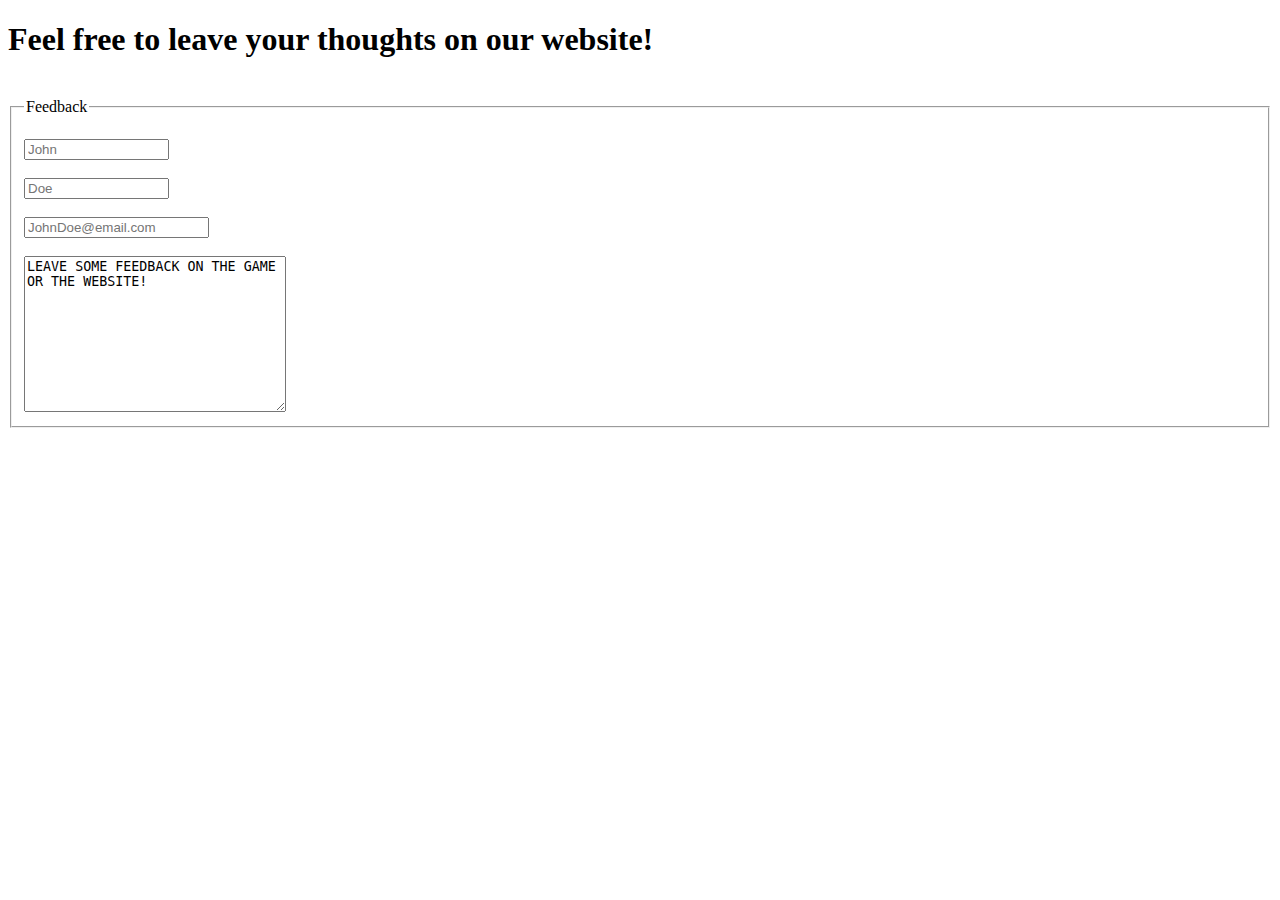
==== form.html @ 784360c2 "Add files via upload" ====
<!DOCTYPE html>
<html lang="en">
<head>
  <meta charset="utf-8">
  <meta name="author" content="Raymond Juarez">
  <link rel = "stylesheet"  type ="text/css" href = "index.css">
  <title>Form</title>
  <style>
  label {color: white;}
  a:link {color: white; }
  a:visited {color: white;}
  a:hover{color: green;}
  </style>
  </head>
<body class="body1">
  <div class="box">

    <header>
      <h1 class="h1">Feel free to leave your thoughts on our website!</h1>
    </header>

    <span>
         <a href="index.html">Home Page | </a>
         <a href="games.html">Other Gaming sites </a>
    </span>

   </div>

<section>
   <form id="form-feedback" name="feedback-form" method="POST" class="ftable2">
     <fieldset>
     <legend class="fcaption" id="feedback">Feedback</legend>
     <label for="fname">First Name:</label><br>
     <input type="text" id="first" name="fname" size="15" placeholder="John" required><br>

     <label for="lname">Last Name:</label><br>
     <input type="text" id="last" name="lname" size="15" placeholder="Doe"required><br>

     <label for="email">Email:</label><br>
     <input type="email" name="email" id="email" placeholder="JohnDoe@email.com" required><br>

     <label for="comment"></label><br>
     <textarea name="comments" rows="10" cols="30">LEAVE SOME FEEDBACK ON THE GAME OR THE WEBSITE!</textarea><br>
   </fieldset>
   </form>
 </section>
</body>
</html>
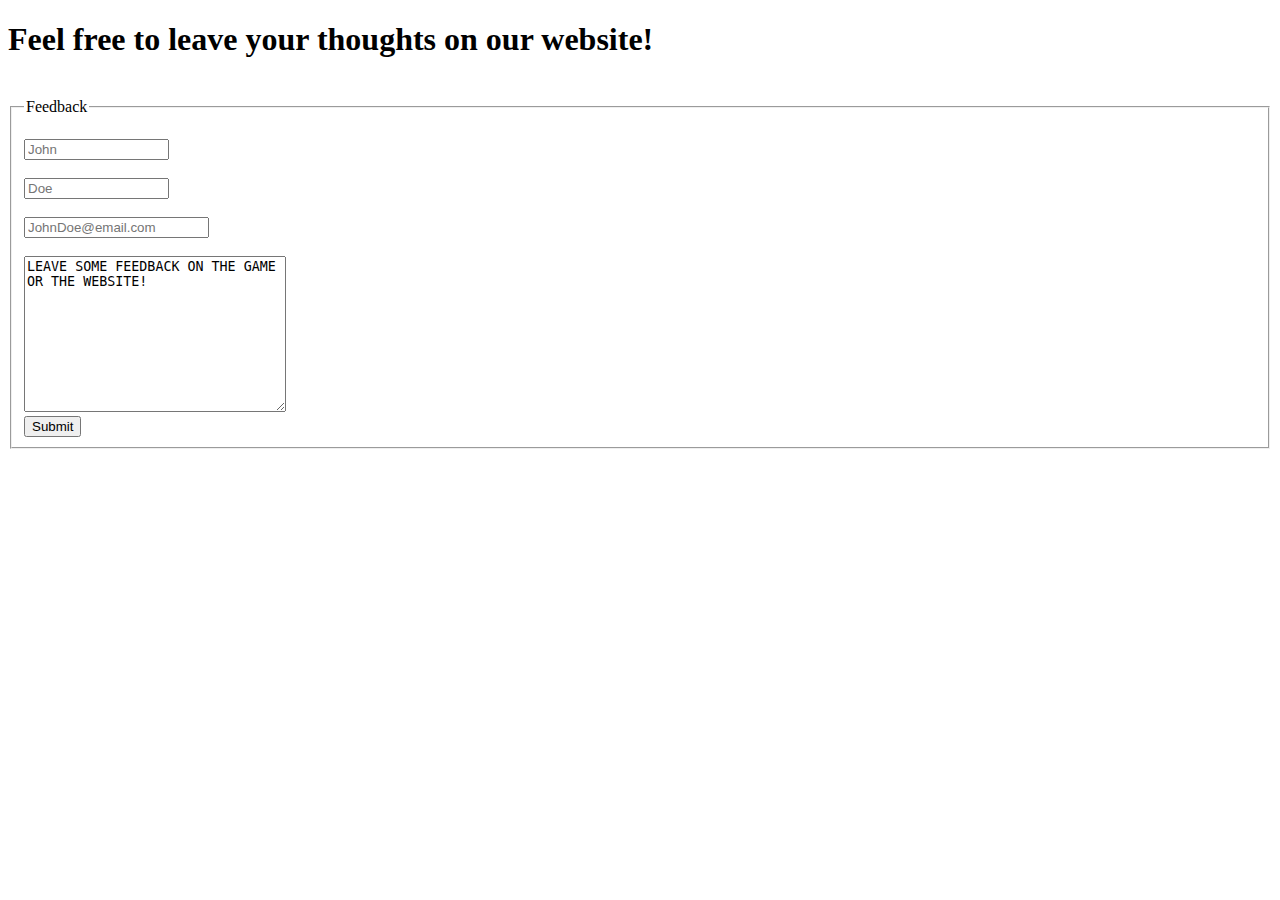
==== commit 2e8374e7: "Update form.html" ====
--- a/form.html
+++ b/form.html
@@ -39,8 +39,10 @@
      <label for="email">Email:</label><br>
      <input type="email" name="email" id="email" placeholder="JohnDoe@email.com" required><br>
 
-     <label for="comment"></label><br>
+     <label for="comment">Comments:</label><br>
      <textarea name="comments" rows="10" cols="30">LEAVE SOME FEEDBACK ON THE GAME OR THE WEBSITE!</textarea><br>
+       
+       <input type="submit" value="Submit">
    </fieldset>
    </form>
  </section>
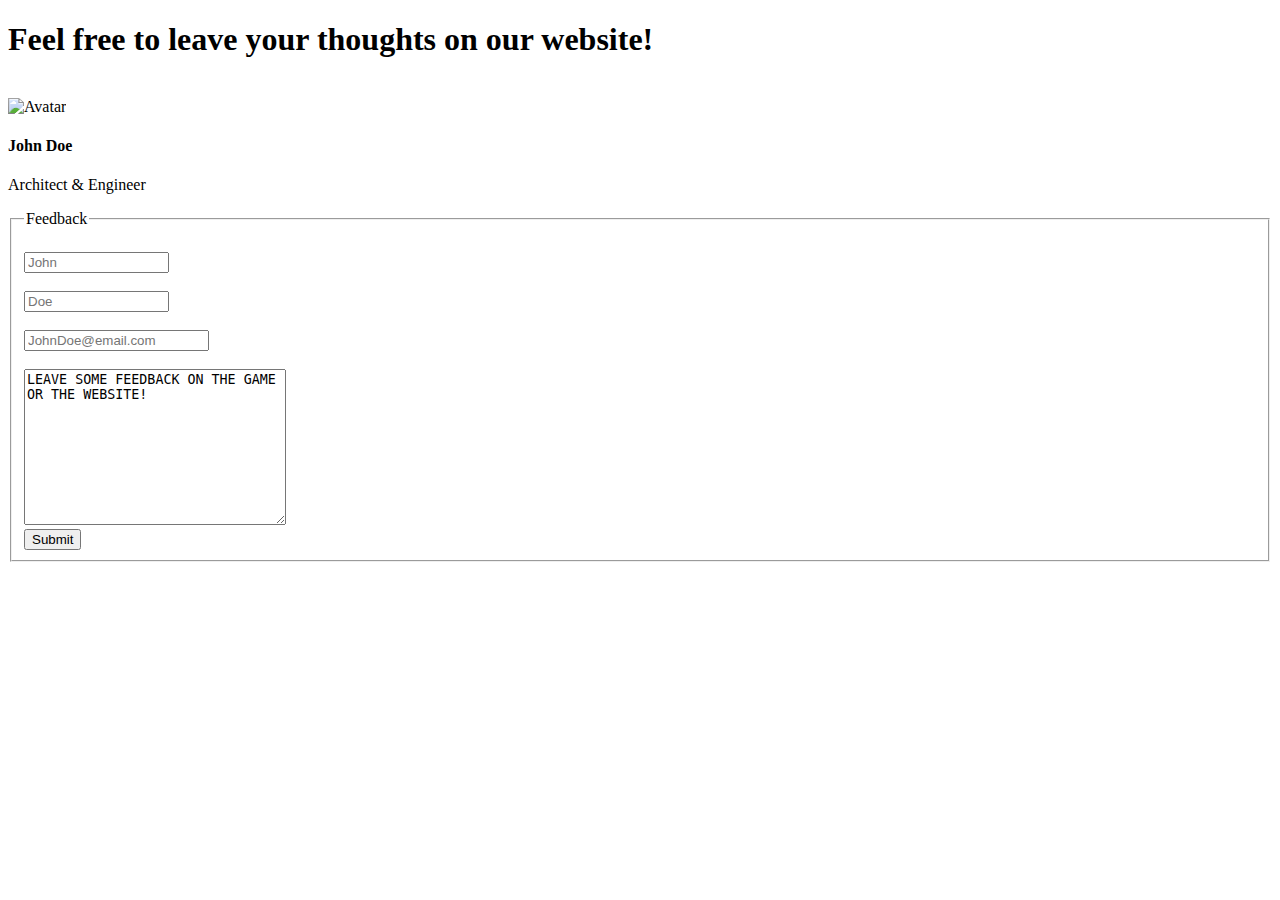
==== commit e7d7f323: "Update form.html" ====
--- a/form.html
+++ b/form.html
@@ -25,9 +25,18 @@
     </span>
 
    </div>
+  
+  <div class="card">
+  <img src="img_avatar.png" alt="Avatar" style="width:100%">
+  <div class="container">
+    <h4><b>John Doe</b></h4>
+    <p>Architect & Engineer</p>
+  </div>
+</div>
 
 <section>
    <form id="form-feedback" name="feedback-form" method="POST" class="ftable2">
+     <form action="/action_page.php" target="_blank">
      <fieldset>
      <legend class="fcaption" id="feedback">Feedback</legend>
      <label for="fname">First Name:</label><br>
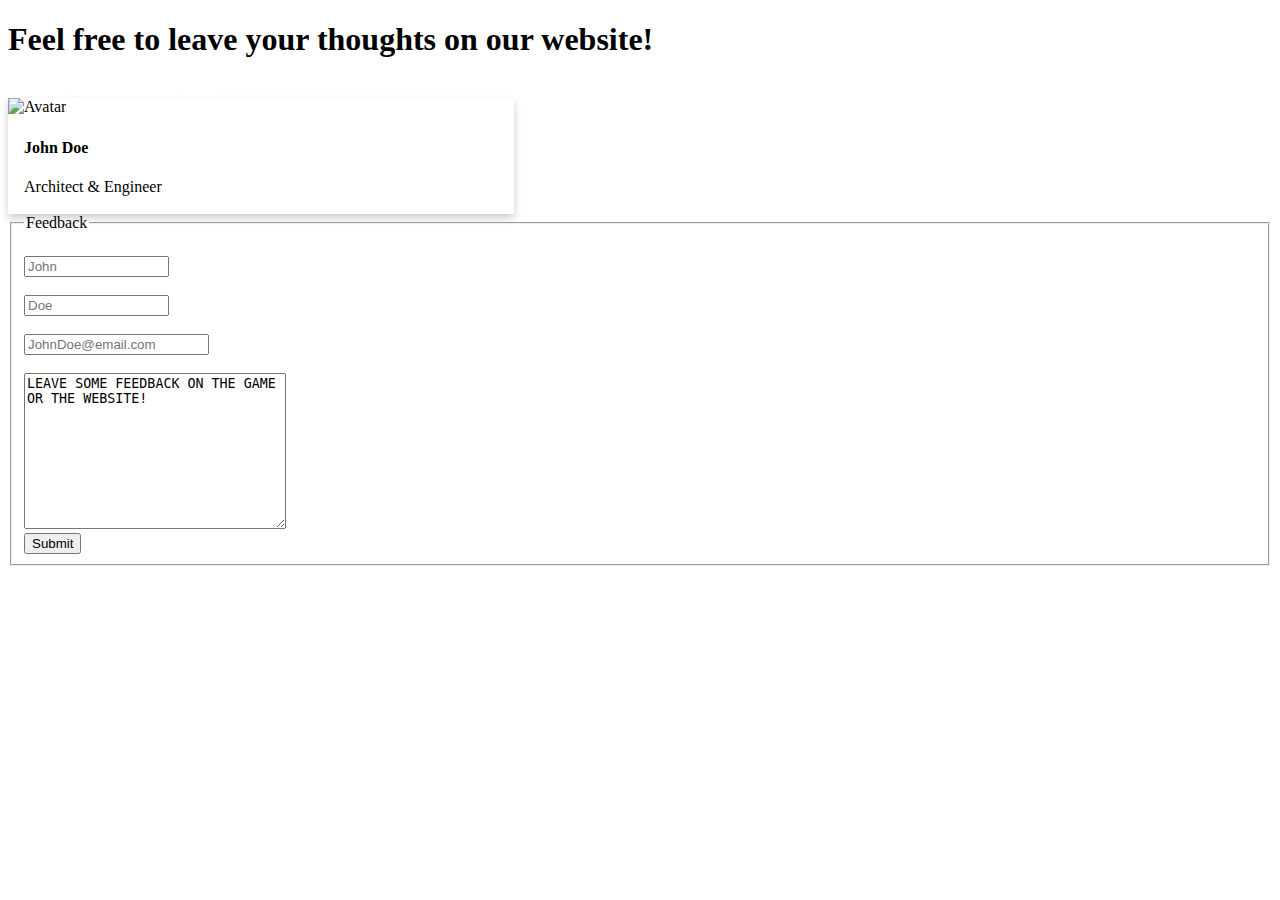
==== commit ddde6b8d: "Update form.html" ====
--- a/form.html
+++ b/form.html
@@ -6,6 +6,19 @@
   <link rel = "stylesheet"  type ="text/css" href = "index.css">
   <title>Form</title>
   <style>
+    .card {
+  box-shadow: 0 4px 8px 0 rgba(0,0,0,0.2);
+  transition: 0.3s;
+  width: 40%;
+}
+
+.card:hover {
+  box-shadow: 0 8px 16px 0 rgba(0,0,0,0.2);
+}
+
+.container {
+  padding: 2px 16px;
+}
   label {color: white;}
   a:link {color: white; }
   a:visited {color: white;}
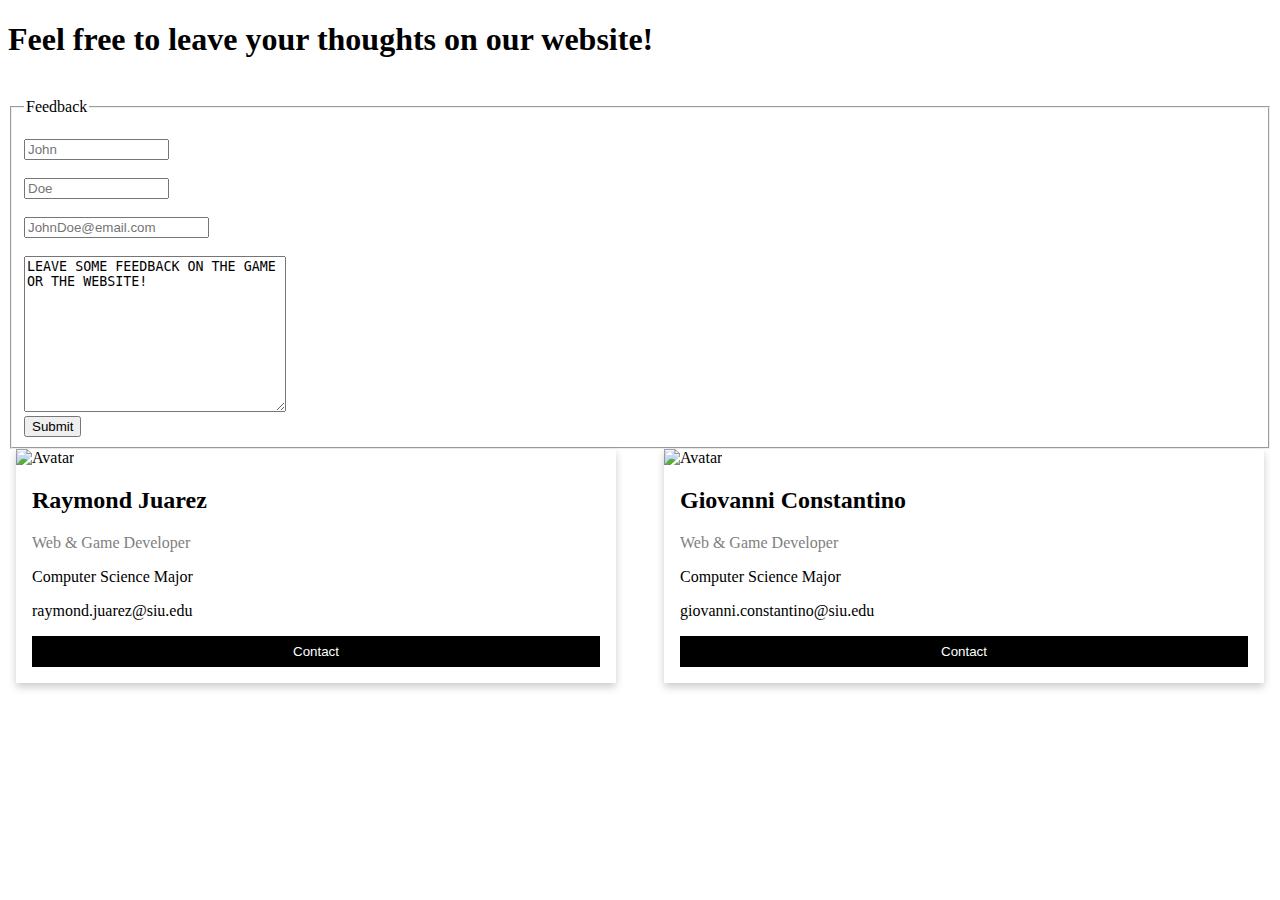
==== commit 4d4e0bd2: "Update form.html" ====
--- a/form.html
+++ b/form.html
@@ -6,19 +6,62 @@
   <link rel = "stylesheet"  type ="text/css" href = "index.css">
   <title>Form</title>
   <style>
-    .card {
-  box-shadow: 0 4px 8px 0 rgba(0,0,0,0.2);
-  transition: 0.3s;
-  width: 40%;
+.column2 {
+  float: right;
+  right:0px;
+  width: 600px;
+  margin-bottom: 16px;
+  padding: 0 8px;
+}
+.column {
+  float: left;
+  width: 600px;
+  margin-bottom: 16px;
+  padding: 0 8px;
 }
 
-.card:hover {
-  box-shadow: 0 8px 16px 0 rgba(0,0,0,0.2);
+@media screen and (max-width: 650px) {
+  .column {
+    width: 100%;
+    display: block;
+  }
 }
 
+.card {
+  box-shadow: 0 4px 8px 0 rgba(0, 0, 0, 0.2);
+}
+
+
 .container {
-  padding: 2px 16px;
+  padding: 0 16px;
 }
+
+.container::after, .row::after {
+  content: "";
+  clear: both;
+  display: table;
+}
+
+.title {
+  color: grey;
+}
+
+.button {
+  border: none;
+  outline: 0;
+  display: inline-block;
+  padding: 8px;
+  color: white;
+  background-color: #000;
+  text-align: center;
+  cursor: pointer;
+  width: 100%;
+}
+
+.button:hover {
+  background-color: #555;
+}
+
   label {color: white;}
   a:link {color: white; }
   a:visited {color: white;}
@@ -37,16 +80,8 @@
          <a href="games.html">Other Gaming sites </a>
     </span>
 
-   </div>
   
-  <div class="card">
-  <img src="img_avatar.png" alt="Avatar" style="width:100%">
-  <div class="container">
-    <h4><b>John Doe</b></h4>
-    <p>Architect & Engineer</p>
-  </div>
 </div>
-
 <section>
    <form id="form-feedback" name="feedback-form" method="POST" class="ftable2">
      <form action="/action_page.php" target="_blank">
@@ -68,5 +103,35 @@
    </fieldset>
    </form>
  </section>
+
+
+
+  <div class="column">
+    <div class="card">
+      <img src="img_avatar.png" alt="Avatar" style="width:100%">
+      <div class="container">
+        <h2>Raymond Juarez</h2>
+        <p class="title">Web & Game Developer</p>
+        <p>Computer Science Major</p>
+        <p>raymond.juarez@siu.edu</p>
+        <p><button class="button">Contact</button></p>
+      </div>
+    </div>
+  </div>
+
+  <div class="column2">
+    <div class="card">
+      <img src="img_avatar.png" alt="Avatar" style="width:100%">
+      <div class="container">
+        <h2>Giovanni Constantino</h2>
+        <p class="title">Web & Game Developer</p>
+        <p>Computer Science Major</p>
+        <p>giovanni.constantino@siu.edu</p>
+        <p><button class="button">Contact</button></p>
+      </div>
+    </div>
+  </div>
+</div>
+
 </body>
 </html>
